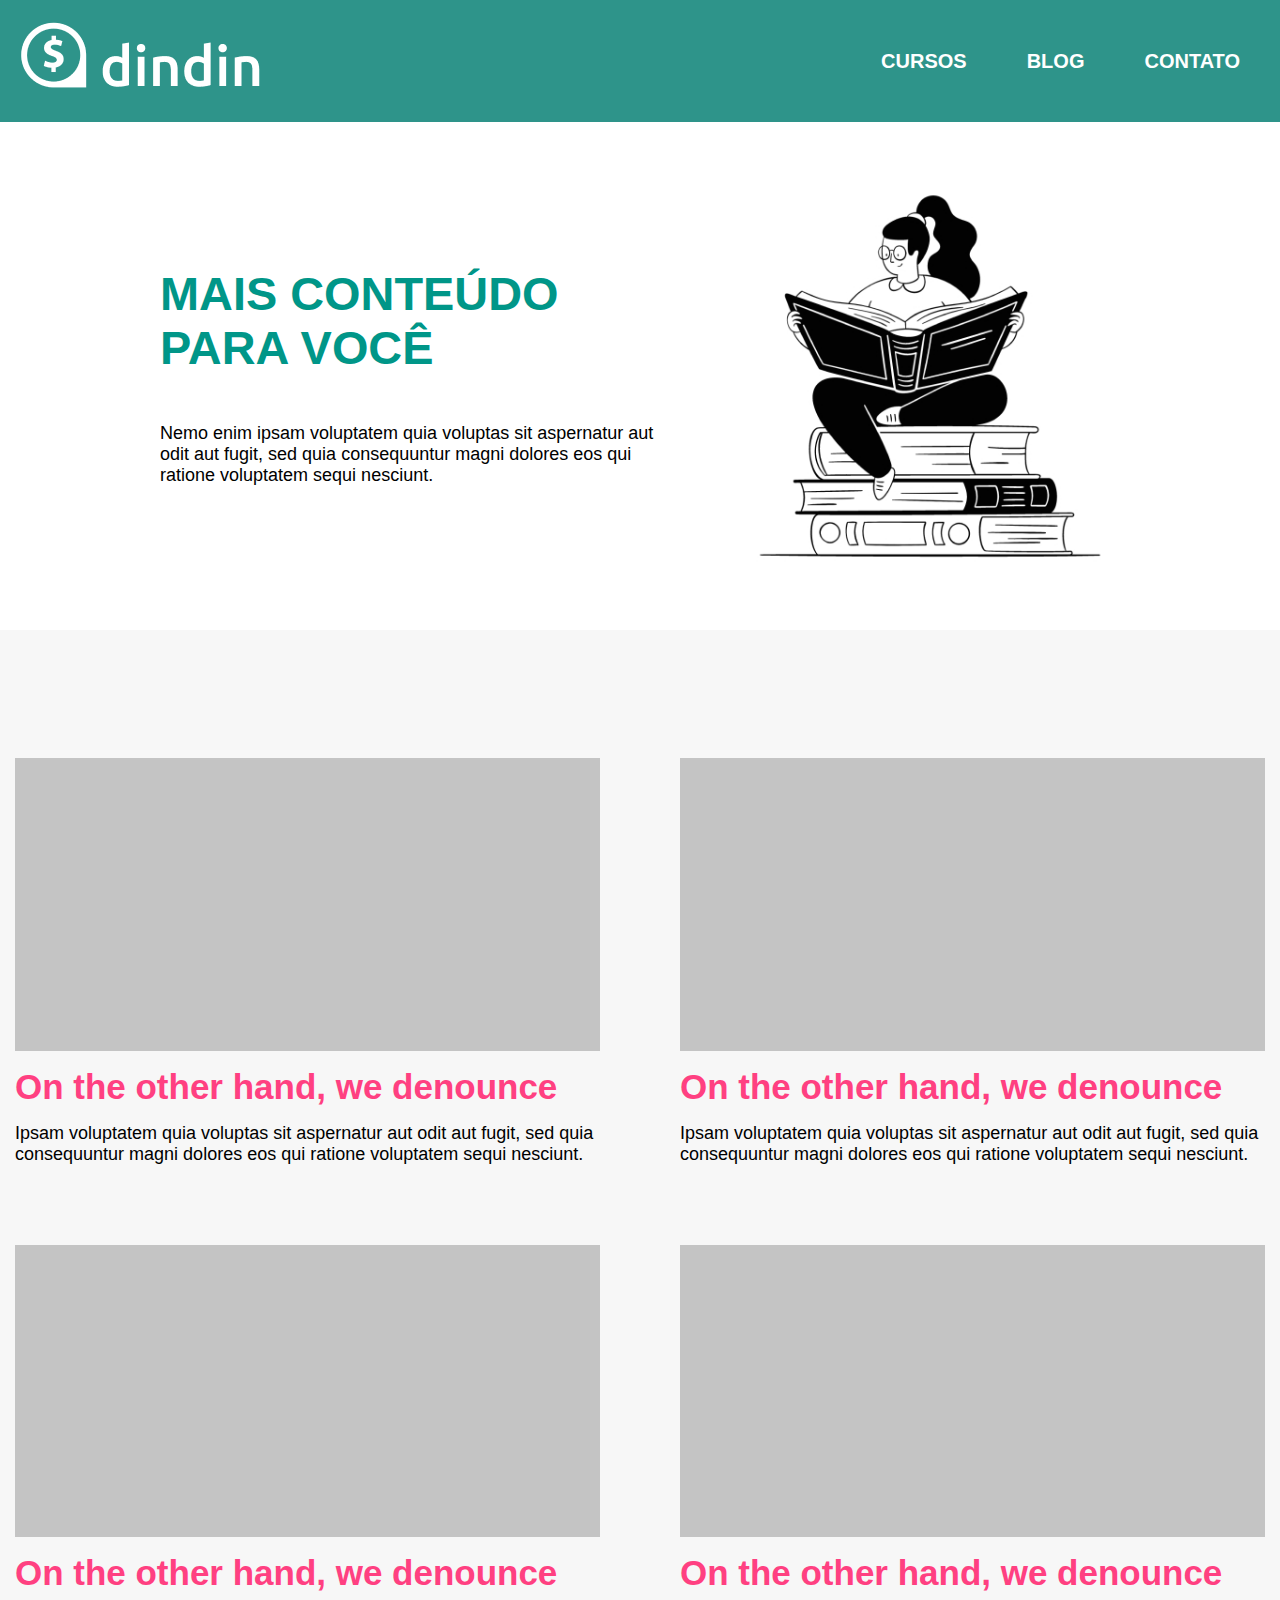
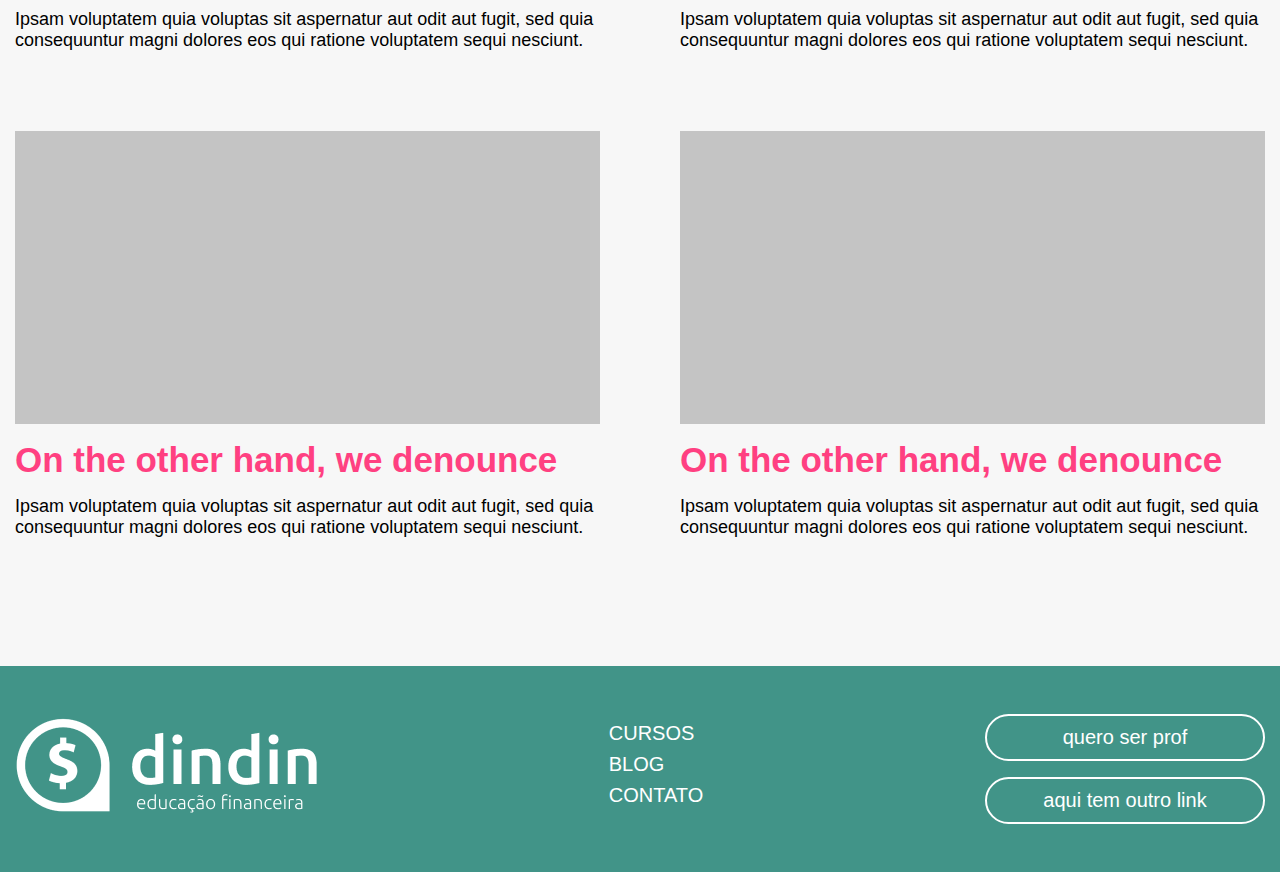
==== blog.html @ 9960554e "finished page BLOG" ====
<!DOCTYPE html>
<html lang="en">
	<head>
		<meta charset="UTF-8" />
		<meta http-equiv="X-UA-Compatible" content="IE=edge" />
		<meta name="viewport" content="width=device-width, initial-scale=1.0" />
		<title>Investimento para iniciantes - DinDin - Educação Financeira</title>
		<link rel="stylesheet" href="./css/style.css" />
		<link rel="stylesheet" href="./css/curso.css" />
	</head>
	<body>
		<header>
			<nav class="navbar wrapper">
				<a href="index.html">
					<div class="logo"><img src="./images/logo.png" alt="Logo DinDin" /></div>
				</a>
				<ul class="nav-links">
					<input type="checkbox" id="checkbox_toggle" />
					<label for="checkbox_toggle" class="hamburger">&#9776;</label>
					<label for="checkbox_toggle" class="xIcon">&#10005;</label>

					<div class="menu">
						<li><a href="cursos.html">CURSOS</a></li>
						<li><a href="blog.html">BLOG</a></li>
						<li><a href="contato.html">CONTATO</a></li>
					</div>
				</ul>
			</nav>
		</header>

		<section class="wrapper">
			<div class="lineCursos blog">
				<div class="lineTextCursos">
					<h1 class="blogPageTitle">MAIS CONTEÚDO PARA VOCÊ</h1>
					<p>
						Nemo enim ipsam voluptatem quia voluptas sit aspernatur aut odit aut fugit, sed quia
						consequuntur magni dolores eos qui ratione voluptatem sequi nesciunt.
					</p>
				</div>
				<img src="./images/03_blog.jpeg" alt="Investimento para iniciantes" />
			</div>
		</section>

		<section class="grey">
			<div class="blogList wrapper">
				<article class="blogArticles">
					<img src="./images/blogPost.jpeg" alt="Blog Image" />
					<h3 class="blogTitle">On the other hand, we denounce</h3>
					<p class="blogText">
						Ipsam voluptatem quia voluptas sit aspernatur aut odit aut fugit, sed quia consequuntur magni
						dolores eos qui ratione voluptatem sequi nesciunt.
					</p>
				</article>

				<article class="blogArticles">
					<img src="./images/blogPost.jpeg" alt="Blog Image" />
					<h3 class="blogTitle">On the other hand, we denounce</h3>
					<p class="blogText">
						Ipsam voluptatem quia voluptas sit aspernatur aut odit aut fugit, sed quia consequuntur magni
						dolores eos qui ratione voluptatem sequi nesciunt.
					</p>
				</article>
				<article class="blogArticles">
					<img src="./images/blogPost.jpeg" alt="Blog Image" />
					<h3 class="blogTitle">On the other hand, we denounce</h3>
					<p class="blogText">
						Ipsam voluptatem quia voluptas sit aspernatur aut odit aut fugit, sed quia consequuntur magni
						dolores eos qui ratione voluptatem sequi nesciunt.
					</p>
				</article>

				<article class="blogArticles">
					<img src="./images/blogPost.jpeg" alt="Blog Image" />
					<h3 class="blogTitle">On the other hand, we denounce</h3>
					<p class="blogText">
						Ipsam voluptatem quia voluptas sit aspernatur aut odit aut fugit, sed quia consequuntur magni
						dolores eos qui ratione voluptatem sequi nesciunt.
					</p>
				</article>

				<article class="blogArticles">
					<img src="./images/blogPost.jpeg" alt="Blog Image" />
					<h3 class="blogTitle">On the other hand, we denounce</h3>
					<p class="blogText">
						Ipsam voluptatem quia voluptas sit aspernatur aut odit aut fugit, sed quia consequuntur magni
						dolores eos qui ratione voluptatem sequi nesciunt.
					</p>
				</article>

				<article class="blogArticles">
					<img src="./images/blogPost.jpeg" alt="Blog Image" />
					<h3 class="blogTitle">On the other hand, we denounce</h3>
					<p class="blogText">
						Ipsam voluptatem quia voluptas sit aspernatur aut odit aut fugit, sed quia consequuntur magni
						dolores eos qui ratione voluptatem sequi nesciunt.
					</p>
				</article>
			</div>
		</section>

		<footer>
			<div class="bottomBar wrapper">
				<div class="logo"><img src="./images/logov2.png" alt="Logo Educação Financeira" /></div>
				<div class="menuBottom">
					<ul>
						<li><a href="cursos.html">CURSOS</a></li>
						<li><a href="blog.html">BLOG</a></li>
						<li><a href="contato.html">CONTATO</a></li>
					</ul>
				</div>
				<div class="buttomSpace">
					<div class="buttonBottom">quero ser prof</div>
					<div class="buttonBottom">aqui tem outro link</div>
				</div>
			</div>
		</footer>
	</body>
</html>
---- css/style.css ----
/* @import url("https://fonts.googleapis.com/css2?family=Ubuntu:wght@300;@400;700&display=swap"); */

/*************** Initial Adjustments ***************/
* {
	font-family: "Ubuntu", sans-serif;
	margin: 0;
}

a {
	text-decoration: none;
}

h1 {
	font-size: clamp(2.5rem, 2.629vw + 1.877rem, 3.75rem);
	color: #ff4081;
}

h2 {
	font-size: clamp(1.85rem, 0.967vw + 1.621rem, 2.31rem);
}

h3 {
	font-size: clamp(1.75rem, 0.919vw + 1.532rem, 2.187rem);
}

h4 {
	font-size: clamp(1.25rem, 0.652vw + 1.095rem, 1.56rem);
}
h5 {
	font-size: clamp(1rem, 0.526vw + 0.875rem, 1.25rem);
}

body,
p {
	font-size: clamp(0.93rem, 0.41vw + 0.833rem, 1.125rem);
}

.wrapper {
	max-width: 1440px;
	margin: 0 auto;
	padding: 0 15px;
}

/********************** Menu Bar  **********************/
header {
	background-color: #2e948a;
}

footer {
	background-color: #419488;
	padding: 3rem 0;
}
.navbar {
	font-size: 1.25rem;
	font-weight: 700;
	display: flex;
	align-items: center;
	justify-content: space-between;
	padding: 20px;
	color: #fff;
}

.navbar a {
	color: #fff;
}

.menu {
	display: flex;
	gap: 1em;
}

.menu li:hover {
	background-color: #4c9e9e;
	border-radius: 5px;
	transition: 0.3s ease;
}

.menu li,
.menuBottom li {
	padding: 0px 20px;
	list-style-type: none;
}

.menu ul,
.menuBottom ul {
	padding: 0;
}

input[type="checkbox"] {
	display: none;
}
.hamburger,
.xIcon {
	display: none;
	font-size: 48px;
	/* user-select: none; */
}

.menuBottom li {
	padding-bottom: 8px;
}

.menuBottom a {
	font-size: clamp(1rem, 0.526vw + 0.875rem, 1.25rem);
	color: #fff;
}

.buttomSpace {
	display: flex;
	flex-direction: column;
	width: 280px;
	gap: 1rem;
}

.buttonBottom {
	border: 2px solid #ffffff;
	border-radius: 62px;
	font-size: clamp(1rem, 0.526vw + 0.875rem, 1.25rem);
	color: #fff;
	text-align: center;
	padding: 10px;
}

.bottomBar {
	display: flex;
	flex-direction: row;
	align-items: center;
	justify-content: space-between;
}

@media (max-width: 768px) {
	.logo img {
		max-width: 180px;
		width: 50vw;
	}

	.menu {
		display: none;
		position: absolute;
		background-color: #2e948a;
		right: 0;
		left: 0;
		text-align: center;
		padding: 40px 0;
	}
	.menu li:hover {
		display: inline-block;
		background-color: #4c9e9e;
	}
	.menu li {
		margin-top: 18px;
	}
	input[type="checkbox"]:checked ~ .menu {
		display: block;
	}

	input[type="checkbox"]:checked ~ .hamburger {
		display: none;
	}
	input[type="checkbox"]:checked ~ .xIcon {
		display: inline-block;
	}

	.hamburger {
		display: block;
	}

	.bottomBar {
		flex-direction: column;
		gap: 2rem;
	}

	.menuBottom li {
		text-align: center;
	}
}
---- css/curso.css ----
.subheadline {
	color: #555555;
	font-weight: 400;
}

.titleCursos {
	margin-top: 5rem;
	margin-bottom: 5rem;
}

.lineTextCursos h3 {
	color: #ff4081;
}
.cursoExplanation {
	max-width: 1200px;
	margin: 5rem auto;
}

.lineButtomCursos {
	background-color: #419488;
	color: #fff;

	border-radius: 62px;
	padding: 16px 40px;
	/* display: inline-block; */
}

.lineButtomCursos h5 {
	font-weight: 400;
}

.lineTextCursos {
	display: flex;
	flex-direction: column;
	align-items: flex-start;
	gap: 3rem;
}

.lineCursos {
	display: flex;
	align-items: flex-start;
	gap: 4em;
}

.lineCursos img {
	width: 80%;
	max-width: 380px;
}

.line {
	height: 5px;
	background: #c4c4c4;
	margin-top: 5rem;
	margin-bottom: 5rem;
}

.lastSection {
	margin-bottom: 5rem;
}
.grey {
	background-color: #f7f7f7;
	padding: 4rem 0;
}

.wrapper2 {
	max-width: 1200px;
	width: 94%;
	margin: auto;
}

input,
textarea {
	padding: 16px;
	width: 90%;
	border-radius: 8px;
	border: 1px solid #686868;
	margin-bottom: 0.75rem;
	font-size: clamp(0.93rem, 0.41vw + 0.833rem, 1.125rem);
}

#enviar {
	width: fit-content;
	background-color: #ff4081;
	border: 0;
	color: white;
	border-radius: 62px;
	padding: 0.5rem 3rem;
}

.blog {
	max-width: 960px;
	margin: 4rem auto;
	align-items: center;
}
.blogPageTitle {
	color: #009688;
	font-size: clamp(2.35rem, 1.22vw + 2.061rem, 2.93rem);
}

.blogArticles img {
	width: 100%;
}
.blogTitle {
	color: #ff4081;
}

.blogArticles {
	display: grid;
	justify-content: stretch;
	gap: 1rem;
}

.blogList {
	display: grid;
	grid-template-columns: 1fr 1fr;
	gap: 5rem;
	margin-top: 4rem;
	margin-bottom: 4rem;
}

.screenArticle {
	width: 520px;
	max-width: 520px;
	height: 260px;
	background-color: #c4c4c4;
}

@media (max-width: 768px) {
	.titleCursos,
	.lineTextCursos {
		text-align: center;
	}
	.lineCursos {
		display: flex;
		flex-direction: column;
		align-items: center;
	}

	.lineTextCursos {
		align-items: center;
	}
	.blogList {
		grid-template-columns: 1fr;
		gap: 5rem;
	}
}
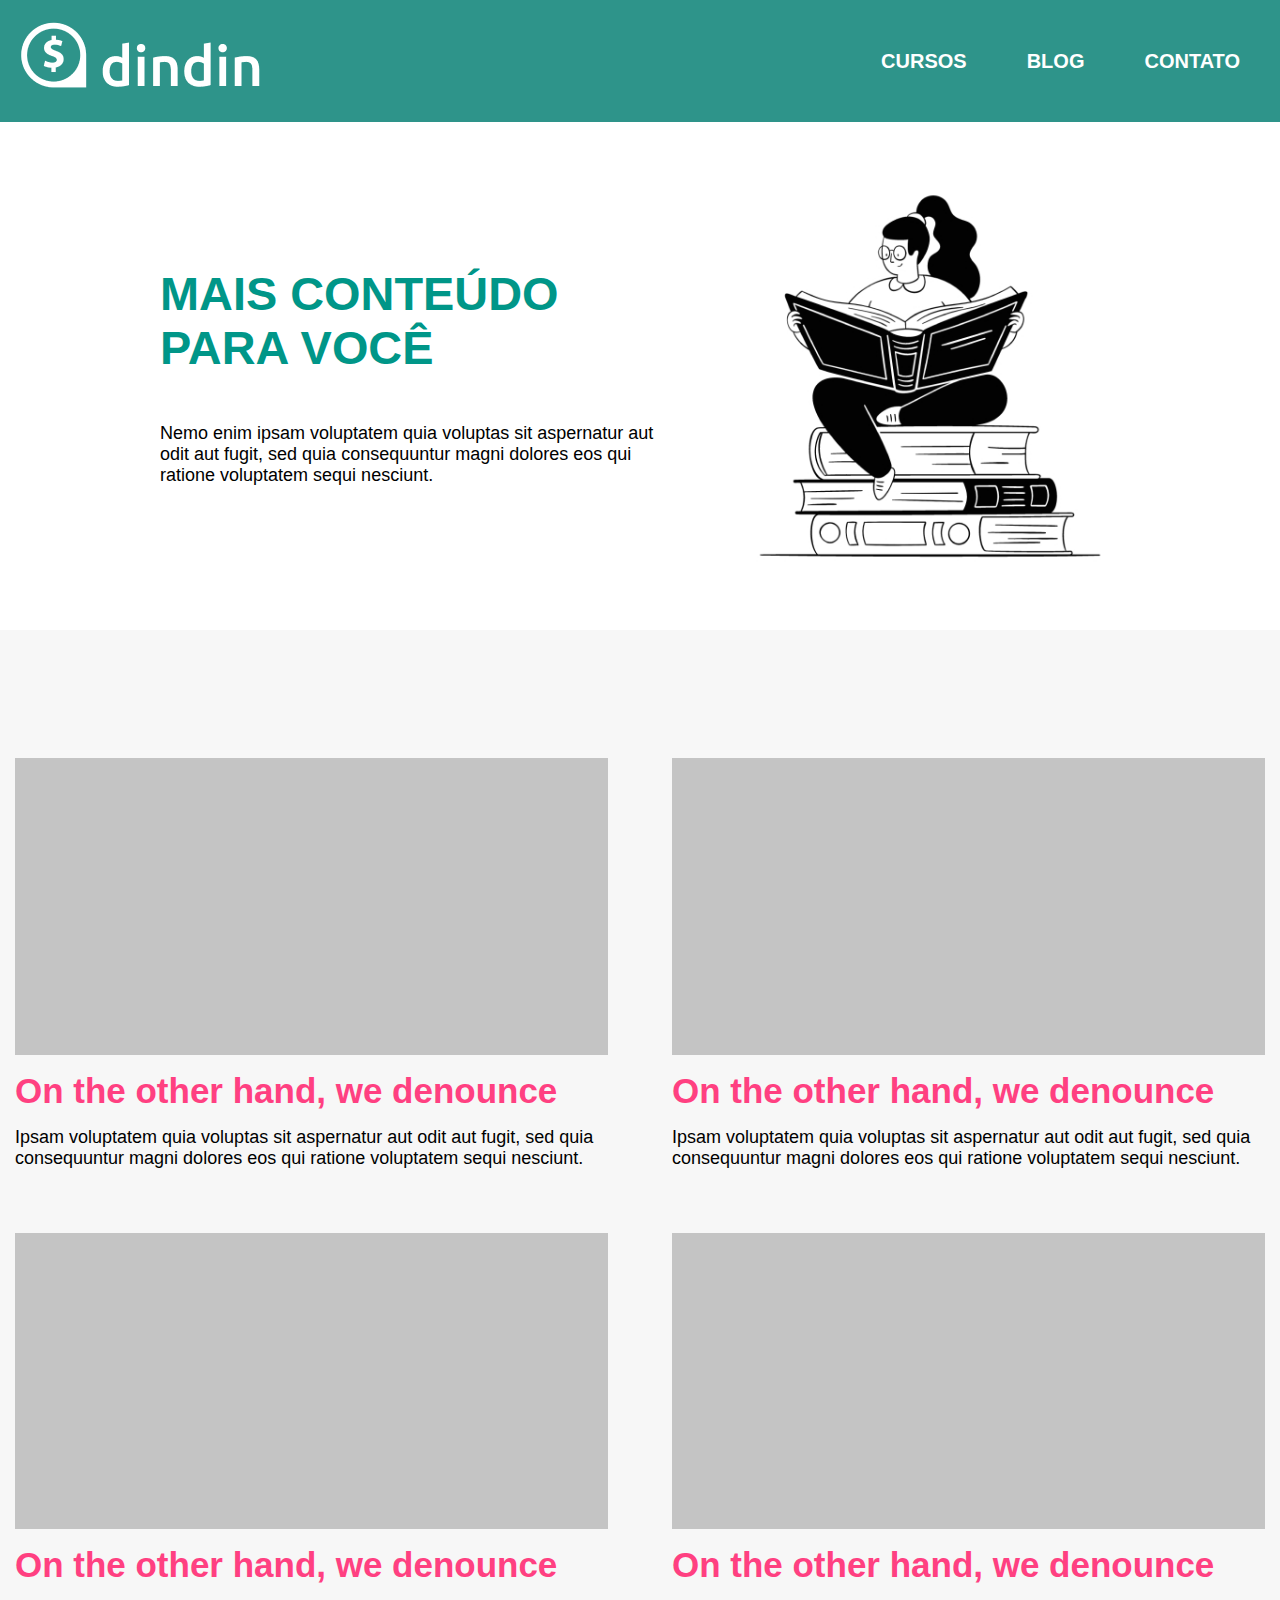
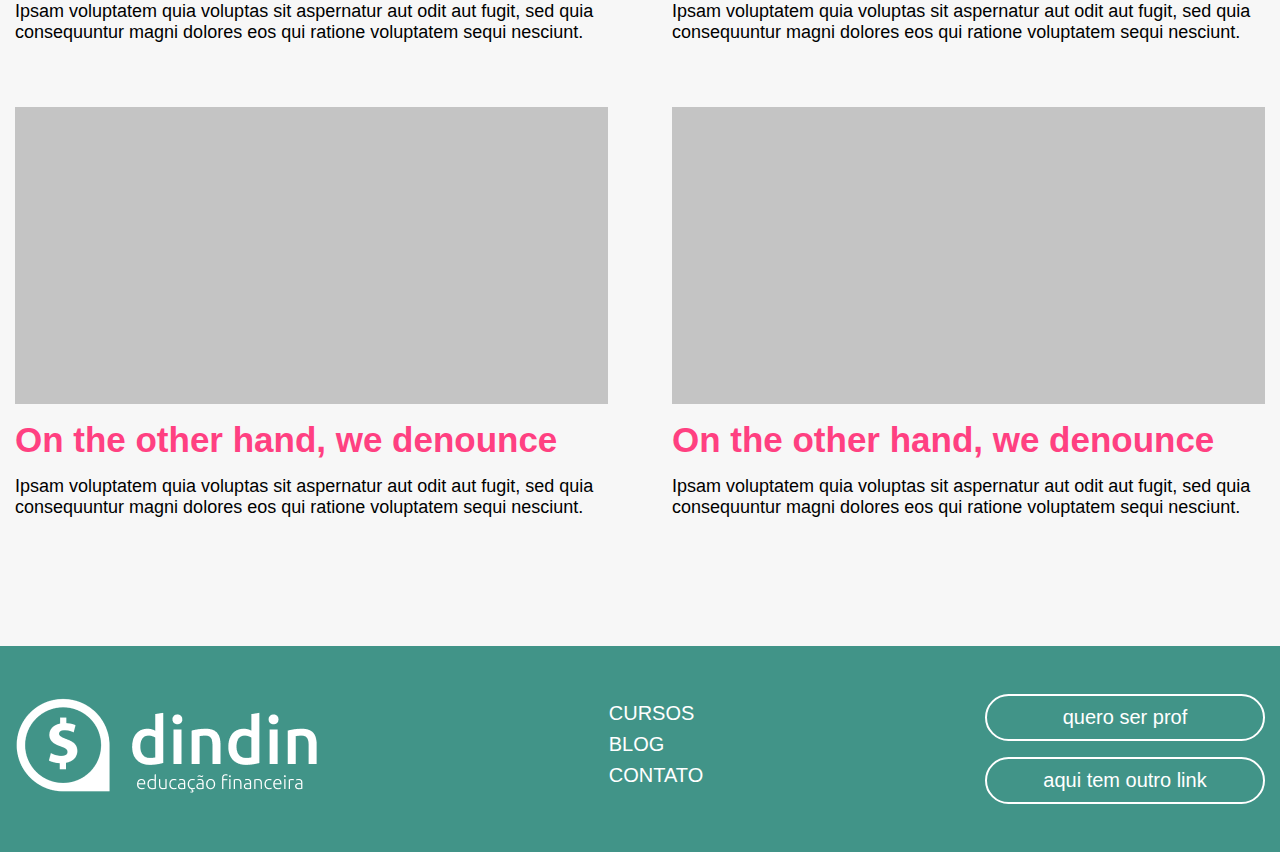
==== commit 13cb1824: "small adjust BLOG Page" ====
--- a/blog.html
+++ b/blog.html
@@ -43,58 +43,70 @@
 
 		<section class="grey">
 			<div class="blogList wrapper">
-				<article class="blogArticles">
-					<img src="./images/blogPost.jpeg" alt="Blog Image" />
-					<h3 class="blogTitle">On the other hand, we denounce</h3>
-					<p class="blogText">
-						Ipsam voluptatem quia voluptas sit aspernatur aut odit aut fugit, sed quia consequuntur magni
-						dolores eos qui ratione voluptatem sequi nesciunt.
-					</p>
-				</article>
+				<a href="blogpost.html">
+					<article class="blogArticles">
+						<img src="./images/blogPost.jpeg" alt="Blog Image" />
+						<h3 class="blogTitle">On the other hand, we denounce</h3>
+						<p class="blogText">
+							Ipsam voluptatem quia voluptas sit aspernatur aut odit aut fugit, sed quia consequuntur
+							magni dolores eos qui ratione voluptatem sequi nesciunt.
+						</p>
+					</article>
+				</a>
 
-				<article class="blogArticles">
-					<img src="./images/blogPost.jpeg" alt="Blog Image" />
-					<h3 class="blogTitle">On the other hand, we denounce</h3>
-					<p class="blogText">
-						Ipsam voluptatem quia voluptas sit aspernatur aut odit aut fugit, sed quia consequuntur magni
-						dolores eos qui ratione voluptatem sequi nesciunt.
-					</p>
-				</article>
-				<article class="blogArticles">
-					<img src="./images/blogPost.jpeg" alt="Blog Image" />
-					<h3 class="blogTitle">On the other hand, we denounce</h3>
-					<p class="blogText">
-						Ipsam voluptatem quia voluptas sit aspernatur aut odit aut fugit, sed quia consequuntur magni
-						dolores eos qui ratione voluptatem sequi nesciunt.
-					</p>
-				</article>
+				<a href="blogpost.html">
+					<article class="blogArticles">
+						<img src="./images/blogPost.jpeg" alt="Blog Image" />
+						<h3 class="blogTitle">On the other hand, we denounce</h3>
+						<p class="blogText">
+							Ipsam voluptatem quia voluptas sit aspernatur aut odit aut fugit, sed quia consequuntur
+							magni dolores eos qui ratione voluptatem sequi nesciunt.
+						</p>
+					</article>
+				</a>
 
-				<article class="blogArticles">
-					<img src="./images/blogPost.jpeg" alt="Blog Image" />
-					<h3 class="blogTitle">On the other hand, we denounce</h3>
-					<p class="blogText">
-						Ipsam voluptatem quia voluptas sit aspernatur aut odit aut fugit, sed quia consequuntur magni
-						dolores eos qui ratione voluptatem sequi nesciunt.
-					</p>
-				</article>
+				<a href="blogpost.html">
+					<article class="blogArticles">
+						<img src="./images/blogPost.jpeg" alt="Blog Image" />
+						<h3 class="blogTitle">On the other hand, we denounce</h3>
+						<p class="blogText">
+							Ipsam voluptatem quia voluptas sit aspernatur aut odit aut fugit, sed quia consequuntur
+							magni dolores eos qui ratione voluptatem sequi nesciunt.
+						</p>
+					</article>
+				</a>
 
-				<article class="blogArticles">
-					<img src="./images/blogPost.jpeg" alt="Blog Image" />
-					<h3 class="blogTitle">On the other hand, we denounce</h3>
-					<p class="blogText">
-						Ipsam voluptatem quia voluptas sit aspernatur aut odit aut fugit, sed quia consequuntur magni
-						dolores eos qui ratione voluptatem sequi nesciunt.
-					</p>
-				</article>
+				<a href="blogpost.html">
+					<article class="blogArticles">
+						<img src="./images/blogPost.jpeg" alt="Blog Image" />
+						<h3 class="blogTitle">On the other hand, we denounce</h3>
+						<p class="blogText">
+							Ipsam voluptatem quia voluptas sit aspernatur aut odit aut fugit, sed quia consequuntur
+							magni dolores eos qui ratione voluptatem sequi nesciunt.
+						</p>
+					</article>
+				</a>
+				<a href="blogpost.html">
+					<article class="blogArticles">
+						<img src="./images/blogPost.jpeg" alt="Blog Image" />
+						<h3 class="blogTitle">On the other hand, we denounce</h3>
+						<p class="blogText">
+							Ipsam voluptatem quia voluptas sit aspernatur aut odit aut fugit, sed quia consequuntur
+							magni dolores eos qui ratione voluptatem sequi nesciunt.
+						</p>
+					</article>
+				</a>
 
-				<article class="blogArticles">
-					<img src="./images/blogPost.jpeg" alt="Blog Image" />
-					<h3 class="blogTitle">On the other hand, we denounce</h3>
-					<p class="blogText">
-						Ipsam voluptatem quia voluptas sit aspernatur aut odit aut fugit, sed quia consequuntur magni
-						dolores eos qui ratione voluptatem sequi nesciunt.
-					</p>
-				</article>
+				<a href="blogpost.html">
+					<article class="blogArticles">
+						<img src="./images/blogPost.jpeg" alt="Blog Image" />
+						<h3 class="blogTitle">On the other hand, we denounce</h3>
+						<p class="blogText">
+							Ipsam voluptatem quia voluptas sit aspernatur aut odit aut fugit, sed quia consequuntur
+							magni dolores eos qui ratione voluptatem sequi nesciunt.
+						</p>
+					</article>
+				</a>
 			</div>
 		</section>
 
--- a/css/curso.css
+++ b/css/curso.css
@@ -113,11 +113,13 @@
 .blogList {
 	display: grid;
 	grid-template-columns: 1fr 1fr;
-	gap: 5rem;
+	gap: 5vw;
 	margin-top: 4rem;
 	margin-bottom: 4rem;
 }
-
+.blogList a {
+	color: #000;
+}
 .screenArticle {
 	width: 520px;
 	max-width: 520px;
